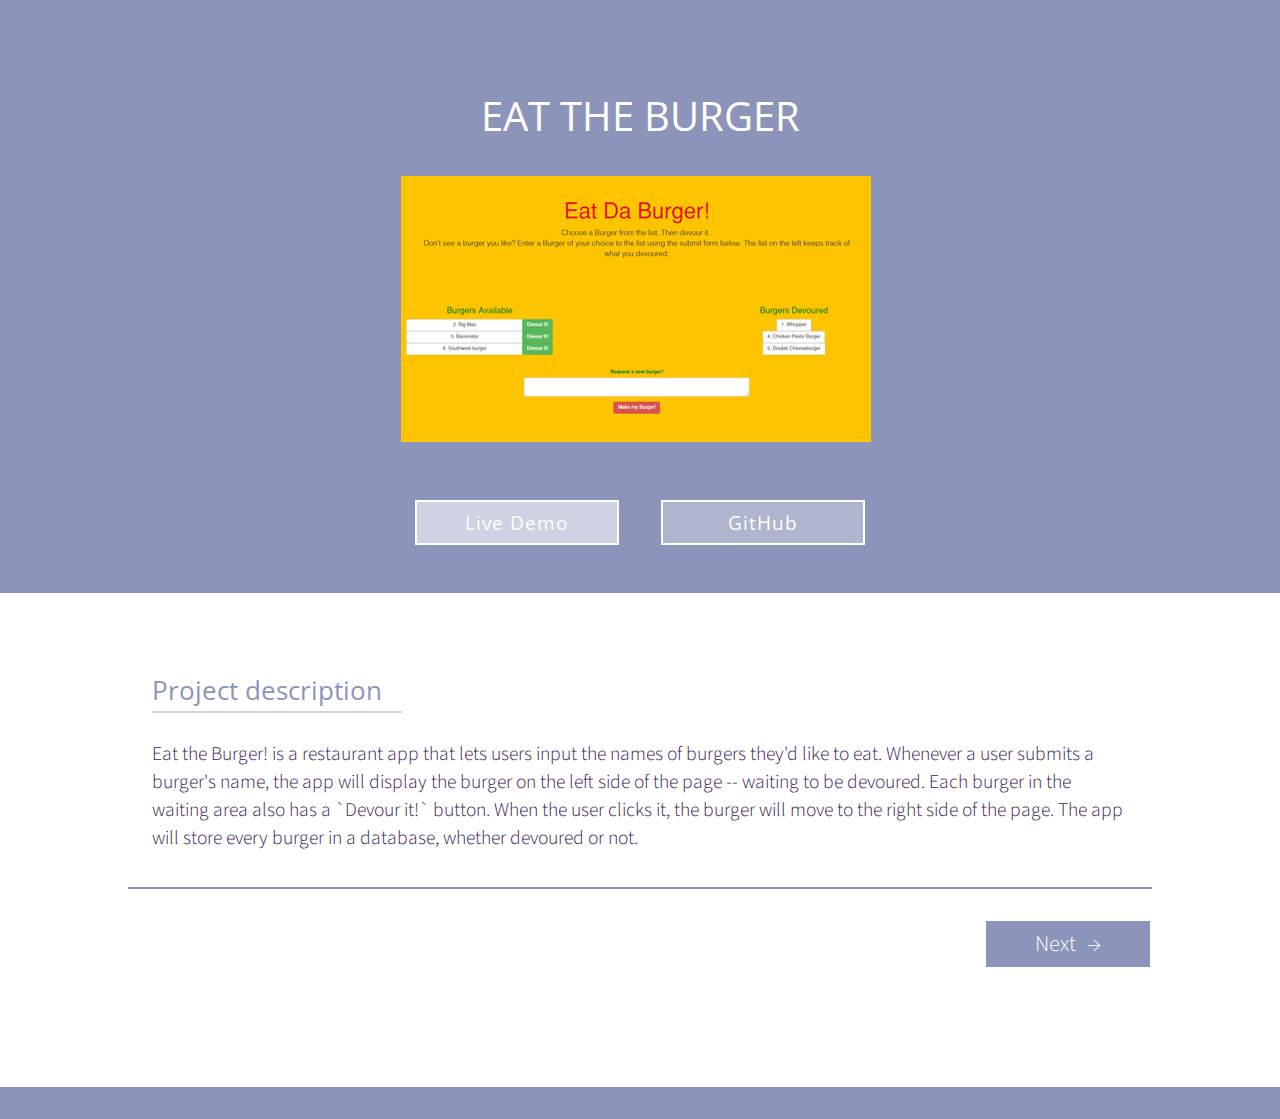
==== burger.html @ 5f02c04b "burger app added" ====
<!DOCTYPE html>
<html lang="en">

<head>
  <meta charset="utf-8">

  <meta http-equiv="X-UA-Compatible" content="IE=10; IE=11; IE=edge">
  <meta name="viewport" content="width=device-width, initial-scale=1">
  <meta name="description" content="Front End Developer portfolio website.">
  <meta name="author" content="Hailey Halterman">

  <title>Hailey Halterman | Front End Developer Portfolio</title>

  <link rel="shortcut icon" href="assets/images/favicon.ico" type="image/x-icon" /><!-- Favicon -->

  <link rel="stylesheet" type="text/css" href="assets/css/reset.css" />
  <link rel="stylesheet" media="screen" href="assets/css/font-awesome.min.css" /><!-- font-awesome icons stylesheet -->
  <link rel="stylesheet" type="text/css" href="assets/css/styles.css" /><!-- main stylesheet -->
  <link rel="stylesheet" media="screen" href="assets/css/animations.css" /><!-- animations stylesheet -->
  <link rel="stylesheet" type="text/css" href="assets/css/project-styles.css" /><!-- project page stylesheet -->

  <link rel="stylesheet" media="screen and (min-width: 320px) and (max-width: 1024px)" href="assets/css/project_media_small.css" /><!-- project mobile stylesheet -->
  <link rel="stylesheet" media="screen and (min-width: 320px) and (max-width: 1024px) and (orientation: landscape)"
    href="assets/css/project_media_small_landscape.css" /><!-- project mobile stylesheet -->

  <link href="https://fonts.googleapis.com/css?family=Open+Sans:300,400" rel="stylesheet">
  <link href="https://fonts.googleapis.com/css?family=Source+Sans+Pro:300,400" rel="stylesheet">

</head>

<body id="body-project">
  <!-- Navigation -->
  <nav class="nav">
    <a href="index.html#header" class="nav__logo__link"><img class="nav__logo" src="assets/images/logo.png" alt="logo"></a>
    <span class="hamburger__name">menu</span>
    <svg width="35px" height="35px" class="nav__hamburger">
      <path d="M 5 5 L 33 5" class="hamburger"></path>
      <path d="M 5 15 L 33 15" class="hamburger"></path>
      <path d="M 5 25 L 33 25" class="hamburger"></path>
    </svg>
  </nav>
  <div class="nav-menu">
    <div class="nav-menu__cross">
      <svg width="43px" height="35px">
        <path d="M 5 5 L 30 29" class="nav-menu__cross-line"></path>
        <path d="M 5 29 L 30 5" class="nav-menu__cross-line"></path>
      </svg>
    </div>
    <ul class="nav-menu__list">
      <li class="nav-menu__list-item">
        <a href="index.html#header" class="nav-menu__link">Home</a>
      </li>
      <li class="nav-menu__list-item">
        <a href="index.html#about" class="nav-menu__link">About</a>
      </li>
      <li class="nav-menu__list-item">
        <a href="index.html#portfolio" class="nav-menu__link">Portfolio</a>
      </li>
      <li class="nav-menu__list-item">
        <a href="index.html#contact" class="nav-menu__link">Contact</a>
      </li>
    </ul>
    <hr class="nav-menu__separator">
    <p class="nav-menu__text">I am a front-end developer and designer based in Cleveland, Ohio.</p>
    <p class="nav-menu__text">440.225.3656</p>
    <p class="nav-menu__email">
      <a href="mailto:hhalter@bgsu.edu" class="nav-menu__link--email">hhalter@bgsu.edu</a>
    </p>
    <div class="nav-menu__social-btn">
      <a href="https://github.com/hhalterman" target="_blank"><span class="fa fa-github fa-2x"></span></a>
      <a href="https://www.linkedin.com/in/hailey-halterman" target="_blank"><span class="fa fa-linkedin-square fa-2x"></span></a>
    </div>
  </div>
  <div class="project__container">
    <!-- Header -->
    <header class="project__header">
      <h2 class="project__title project__title--white">Eat the Burger</h2>
      <img src="assets/images/burger.png" alt="header image" />
      <div class="project__buttons-container">
        <a href="https://obscure-beyond-92895.herokuapp.com/index" target="_blank" class="project__header__btn">Live Demo</a>
        <a href="https://github.com/hhalterman/burger" target="_blank" class="project__header__btn">GitHub</a>
      </div>
    </header>
    <!-- Main -->
    <main class="project__main-container">
      <div class="project__flex">
        <!-- Project Description -->
        <div class="project__flex__item">
          <h2 class="project__flex__title">Project description</h2>
          <p class="project__flex__text">Eat the Burger! is a restaurant app that lets users input the names of burgers they'd like to eat. Whenever a user submits a burger's name, the app will display the burger on the left side of the page -- waiting to be devoured. Each burger in the waiting area also has a `Devour it!` button. When the user clicks it, the burger will move to the right side of the page. The app will store every burger in a database, whether devoured or not.</p>
        </div>
      </div>
      <a href="routevisor.html" class="project__main__btn project__main__btn--next">Next<span class="project__main__btn__arrow">&rarr;</span></a>
    </main>
    <!-- Footer -->
    <footer class="footer">
      <div class="footer__info__container">
        <h2 class="footer__copyright">&copy; Hailey Halterman 2019</h2>
        <!-- footer navigation -->
        <ul class="footer-menu__list">
          <li class="footer-menu__list-item">
            <a href="index.html#about" class="footer-menu__link">About</a>
          </li>
          <li class="footer-menu__list-item">
            <a href="index.html#portfolio" class="footer-menu__link">Portfolio</a>
          </li>
          <li class="footer-menu__list-item">
            <a href="index.html#contact" class="footer-menu__link">Contact</a>
          </li>
        </ul>
        <!-- footer social buttons -->
        <div class="footer__social-btn">
          <a href="https://github.com/hhalterman" target="_blank"><span class="fa fa-github fa-2x"></span></a>
          <a href="https://www.linkedin.com/in/hailey-halterman" target="_blank"><span class="fa fa-linkedin-square fa-2x"></span></a>
        </div>
      </div>
    </footer>
  </div>

  <script type="text/javascript" src="https://cdnjs.cloudflare.com/ajax/libs/jquery/3.1.0/jquery.min.js"></script>
  <script type="text/javascript" src="assets/js/scripts.js"></script><!-- Custom JavaScript -->

</body>

</html>
---- assets/css/styles.css ----
/***  General styles  ***/

body {
  margin: 0;
  padding: 0;
  background-color:  #a59ac4;
  overflow-x: hidden;
}
li {
  list-style-type: none;
}
a {
  text-decoration: none;
  color: #fff;
}

/* Icons */
.fa.fa-github,
.fa.fa-linkedin-square {
  display: inline-block;
  margin: 0 5px;
  color: #cfd2e2;
  transition: all 0.2s linear;
}
.fa:hover {
  color: #fff;
}
.fa-2x {
  font-size: 1.5em;
}

/* Titles */
.portfolio__title,
.contact__title {
  width: 100%;
  margin: 0;
  padding: 2em 0 1em;
  color: #807276;
  font-size: 2.5em;
  font-family: 'Open Sans', sans-serif;
  font-weight: 400;
  text-align: center;
  text-transform: uppercase;
}
.about__title {
  width: 100%;
  margin: 0;
  padding: 2em 0 1em;
  color: #fff;
  font-size: 2.5em;
  font-family: 'Open Sans', sans-serif;
  font-weight: 400;
  text-align: center;
  text-transform: uppercase;
}
.title--white {
  color: #fff;
}


/***  Navigation  ***/
.nav {
  max-width: 100%;
  height: 50px;
  margin: 0 auto;
  background-color: #3b2153;
  opacity: 0;
  position: fixed;
  top: 0;
  left: 0;
  right: 0;
  z-index: 5;
}
.nav__logo {
  max-width: 30px;
  height: auto;
  position: relative;
  top: 0.5em;
  left: 0.5em;
}
.nav__hamburger {
  position: absolute;
  top: 0.6em;
  right: 0.8em;
  cursor: pointer;
  opacity: 1;
}
.hamburger {
  stroke: #fff;
  stroke-width: 3;
  stroke-linecap: round;
}
.hamburger__name {
  padding: 5px;
  position: absolute;
  bottom: 1em;
  right: 4.4em;
  font-size: 0.75em;
  font-family: 'Open Sans', sans-serif;
  font-weight: 600;
  color: #fff;
  border-right: 2px solid #fff;
  text-transform: uppercase;
  letter-spacing: 2px;
}
.nav-menu {
  width: 0;
  height: 100%;
  background-color: #60689f;
  background: linear-gradient(to top, #60689f, #aba5ac);
  position: fixed;
  top: 0;
  right: 0;
  bottom: 0;
  z-index: 5;
  transition: all 0.5s linear;
}
.nav-menu__cross {
  display: none;
  position: absolute;
  top: 0.8em;
  right: 0.6em;
  opacity: 0;
  cursor: pointer;
  z-index: 6;
}
.nav-menu__cross-line {
  stroke: #cfd2e2;
  stroke-width: 3;
  stroke-linecap: round;
}
.nav-menu__list {
  padding-top: 1.2em;
  margin-left: -0.7em;
}
.nav-menu__list-item {
  color: #fff;
  font-size: 1.2em;
  font-family: 'Open Sans', sans-serif;
  font-weight: 400;
  line-height: 1.8em;
  position: relative;
  opacity: 0;
}
.nav-menu__link {
  color: #fff;
  transition: all 0.1s linear;
}
.nav-menu__link:hover {
  color: #cfd2e2;
}
.nav-menu__separator {
  width: 76%;
  margin: 2em auto;
  height: 1px;
  background-color: #cfd2e2;
  border: none;
  opacity: 0;
}
.nav-menu__text,
.nav-menu__email {
  margin: 2em;
  width: 200px;
  color: #fff;
  font-size: 1.2em;
  font-family: 'Open Sans', sans-serif;
  font-weight: 400;
}
.nav-menu__link--email {
  color: #cfd2e2;
  transition: all 0.1s linear;
}
.nav-menu__link--email:hover {
  color: #fff;
}
.nav-menu__social-btn {
  margin: 2em 1.3em;
  width: 250px;
  opacity: 0;
}

/***  Header  ***/
.header {
  background-image: url(../images/header_background.png);
  background-size: 100%;
  height: 500px;
  text-align: center;
  position: relative;
  z-index: 2;
  opacity: 0;
  overflow: hidden;
}
.header__title {
  display: inline-block;
  background-color: #aba5ac;
  padding: 0 15px;
  color: #fff;
  font-size: 2.9em;
  font-family: 'Open Sans', sans-serif;
  font-weight: 800;
  text-transform: uppercase;
  opacity: 0;
  position: absolute;
  top: 2em;
  left: 50%;
  -webkit-transform: translateX(-50%);
          transform: translateX(-50%);
}
.header__subtitle {
  display: inline-block;
  background-color: #fff;
  padding: 3px 15px;
  color: #aba5ac;
  font-size: 1.8em;
  font-family: 'Open Sans', sans-serif;
  font-weight: 400;
  letter-spacing: 1px;
  opacity: 0;
  position: absolute;
  top: 6em;
  left: 50%;
  -webkit-transform: translateX(-50%);
          transform: translateX(-50%);
}
.header__btn {
  border: 4px solid #fff;
  border-bottom-color: transparent;
  border-top-color: transparent;
  width: 220px;
  background-color: #aba5ac;
  border-radius: 25px;
  padding: 5px 0;
  color: #fff;
  font-size: 1.3em;
  font-family: 'Open Sans', sans-serif;
  font-weight: 400;
  letter-spacing: 1px;
  opacity: 0;
  position: absolute;
  bottom: 8em;
  left: 50%;
  -webkit-transform: translateX(-50%);
          transform: translateX(-50%);
  transition: all .3s linear;
}
.header__btn:hover {
  background-color: #fff;
  color: #3b2153;
}


/*** Main section ***/
.main-container {
  opacity: 0;
  z-index: 1;
  position: relative;
  z-index: 1;
}

/*** About section ***/
.about {
  background-color: #3b2153;
}
.about__info__container {
  display: -webkit-box;
  display: -ms-flexbox;
  display: flex;
  -webkit-box-pack: center;
      -ms-flex-pack: center;
          justify-content: center;
  padding: 0 2em 3em;
}
.about__text {
  min-width: 300px;
  max-width: 560px;
  box-sizing: content-box;
  background-color: #a59ac4;
  padding: 0 2em 0;
}
.about__text__description {
  font-family: 'Source Sans Pro', sans-serif;
}
.about__text__description:first-of-type {
  padding-bottom: 1em;
  color: #fff;
  font-size: 1.6em;
  font-weight: 400;
  border-bottom: 1px solid #fff;
}
.about__text__description:last-of-type {
  color: #fff;
  font-size: 1.3em;
  font-weight: 300;
}
.about__img__container {
  background-color: #a59ac4;
}
.about__img {
  display: block;
  max-width: 350px;
  max-height: 350px;
  border-radius: 50%;
  padding: 15px;
}
.about__img__mobile {
  display: none;
}

/*** Portfolio ***/

.portfolio {
  padding: 0 2em 3em;
  background-color: #fff;
  z-index: 4;
}
.portfolio__description {
  max-width: 65%;
  margin: 0 auto 2em;
  color: #3b2153;
  font-size: 1.2em;
  font-family: 'Source Sans Pro', sans-serif;
  font-weight: 300;
  text-align: center;
}
.portfolio__nav__container {
  max-width: 918px;
  margin: 0 auto 0.5em;
  display: -webkit-box;
  display: -ms-flexbox;
  display: flex;
  -webkit-box-pack: center;
      -ms-flex-pack: center;
          justify-content: center;
  -ms-flex-wrap: wrap;
      flex-wrap: wrap;
  background-color: #7078a9;
}
.portfolio__nav__btn {
  width: 128px;
  margin: 1em 0.8em 0.8em;
  padding: 0 5px 4px;
  background-color: transparent;
  color: #fff;
  font-size: 1.1em;
  font-family: 'Open Sans', sans-serif;
  font-weight: 400;
  text-align: center;
  border: none;
  position: relative;
}
.portfolio__nav__btn:before,
.portfolio__nav__btn:after  {
  content: "";
  position: absolute;
  top: -13%;
  left: 50%;
  -webkit-transform: translateX(-50%);
          transform: translateX(-50%);
  border-width: 0;
  border-style: solid;
  border-color: #fff;
  width: 128px;
  height: 115%;
  transition: all .3s linear;
}
.portfolio__nav__btn:before {
  border-top-width: 2px;
  border-left-width: 2px;
}
.portfolio__nav__btn:after {
  border-bottom-width: 2px;
  border-right-width: 2px;
}
.portfolio__nav__btn:hover.portfolio__nav__btn:before,
.portfolio__nav__btn:hover.portfolio__nav__btn:after {
  width: 70%;
  height: 0%;
}
.portfolio__nav__btn:hover.portfolio__nav__btn:after {
  top: 100%;
}
.portfolio__items-container {
  max-width: 932px;
  margin: 0 auto;
  background-color: #fff;
  display: -webkit-box;
  display: -ms-flexbox;
  display: flex;
  -webkit-box-pack: center;
      -ms-flex-pack: center;
          justify-content: center;
  -ms-flex-wrap: wrap;
      flex-wrap: wrap;
  overflow: hidden;
}
.portfolio__item {
  display: block;
  margin: 0.5em;
  width: 450px;
  height: 320px;
  background-color: #7078a9;
  position: relative;
  overflow: hidden;
  float: left;
}
.portfolio__item__info {
  margin: 0.2em 0 0;
  color: #fff;
  font-size: 1.4em;
  font-family: 'Open Sans', sans-serif;
  font-weight: 300;
  text-align: center;
}
.portfolio__item__info:hover {
  color: #3b2153;
  font-weight: 300;
}
.portfolio__item__thumbnail {
  width: 100%;
  border-bottom: 1px solid #cfd2e2;
  -webkit-transform: translateY(0%);
          transform: translateY(0%);
  transition: all 0.6s linear;
  z-index: 4;
}


/*** Contact ***/
.contact {
  padding: 0 0 3em;
  background-color: #a59ac4;
  text-align: center;
}
.contact__description {
  margin: 0 auto;
  color: #fff;
  font-size: 1.4em;
  font-family: 'Source Sans Pro', sans-serif;
  font-weight: 300;
  margin-bottom: .8em;
}
.contact__link {
  color: #fff;
  display: inline-block;
  font-size: 2em;
  font-family: 'Open Sans', sans-serif;
  font-weight: 400;
  border-bottom: 1px solid #fff;
  transition: all 0.1s linear;
}
.contact__envelope {
  background-size: 550px;
  height: 400px;
}
.contact__social-btn__container {
  display: block;
  width: 390px;
  margin: 3em auto 0;
}
.contact__btn__link:first-child{
  margin-left: -1.5em;
}
.contact__social-btn {
  display: inline-block;
  width: 25px;
  height: 23px;
  padding: 10px;
  background-color: rgba(255,255,255, 0.3);
  border-radius: 25px;
  border: 4px solid rgba(255,255,255, 1);
  border-bottom-color: transparent;
  border-top-color: transparent;
  transition: all 0.3s linear;
  margin-left: -1.3em;
}
.contact__social-btn__container .fa.fa-github,
.contact__social-btn__container .fa.fa-linkedin-square {
  color: #fff;
  position: relative;
  left: 1.02em;
  top: -0.67em;
}
.contact__social-btn:hover {
  -webkit-transform: rotate(180deg);
          transform: rotate(180deg);
}

/***  Footer  ***/
.footer {
  border-top: 2px solid #cfd2e2;
  height: 100px;
  background-color: #3b2153;
  opacity: 0;
  position: relative;
  top: 2em;
}
.footer__info__container {
  margin: 1.5em 4em 1em;
  display: -webkit-box;
  display: -ms-flexbox;
  display: flex;
  -ms-flex-pack: distribute;
      justify-content: space-around;
  -webkit-box-align: center;
      -ms-flex-align: center;
          align-items: center;
}
.footer__copyright {
  -webkit-box-flex: 2;
      -ms-flex: 2;
          flex: 2;
  margin: 0;
  color: #cfd2e2;
  font-family: "Open Sans", sans-serif;
  font-size: 1.1em;
  font-weight: 400;
}
.footer-menu__list {
  -webkit-box-flex: 2;
      -ms-flex: 2;
          flex: 2;
  text-align: center;
  padding: 0;
}
.footer-menu__list-item {
  display: inline-block;
  margin: 0 0.5em;
  color: #fff;
  font-size: 1.1em;
  font-family: 'Open Sans', sans-serif;
  font-weight: 400;
  opacity: 1;
}
.footer-menu__link {
  color: #cfd2e2;
  -webkit-transform: none;
          transform: none;
  transition: all 0.1s linear;
}
.footer-menu__link:hover {
  color: #fff;
}
.footer__social-btn {
  -webkit-box-flex: 2;
      -ms-flex: 2;
          flex: 2;
  opacity: 1;
  text-align: right;
}
---- assets/css/animations.css ----
/* Global */
.header,
.main-container,
.footer {
  -webkit-animation: fadeIn 0.5s 1s 1 forwards ease-in;
          animation: fadeIn 0.5s 1s 1 forwards ease-in;
}

/* Navigation */
.nav {
  -webkit-animation: slideInNav 1s 0.5s 1 forwards ease-in;
          animation: slideInNav 1s 0.5s 1 forwards ease-in;
}
.nav-menu__items__animation {
  -webkit-animation: slideInMenuItems 0.3s 1 forwards ease-in;
          animation: slideInMenuItems 0.3s 1 forwards ease-in;
}
.nav-menu__list-item:nth-child(2) {
  -webkit-animation-delay: 0.1s;
          animation-delay: 0.1s;
}
.nav-menu__list-item:nth-child(3) {
  -webkit-animation-delay: 0.2s;
          animation-delay: 0.2s;
}
.nav-menu__list-item:nth-child(4) {
  -webkit-animation-delay: 0.3s;
          animation-delay: 0.3s;
}
.nav-menu__separator {
  -webkit-animation-delay: 0.8s;
          animation-delay: 0.8s;
}
.nav-menu__text {
  -webkit-animation-delay: 1s;
          animation-delay: 1s;
}
.nav-menu__email {
  -webkit-animation-delay: 1.2s;
          animation-delay: 1.2s;
}
.nav-menu__social-btn {
  -webkit-animation-delay: 1.4s;
          animation-delay: 1.4s;
}
.nav-menu__cross__animation {
  -webkit-animation: fadeIn 0.5s 1 forwards linear;
          animation: fadeIn 0.5s 1 forwards linear;
  -webkit-animation-delay: 0.5s;
          animation-delay: 0.5s;
}

/* Header */
.header,
.header__title,
.header__subtitle,
.header__btn {
  -webkit-animation: fadeIn 0.5s 1s 1 forwards ease-in;
          animation: fadeIn 0.5s 1s 1 forwards ease-in;
}
.header__mouse__roll {
  -webkit-animation: roll 2s infinite normal forwards;
          animation: roll 2s infinite normal forwards;
}

/* Portfolio */
.portfolio__item__hide {
  -webkit-animation: itemHide 1.1s forwards cubic-bezier(.25,.1,.25,1);
          animation: itemHide 1.1s forwards cubic-bezier(.25,.1,.25,1);
}
.portfolio__item__show {
  -webkit-animation: itemShow 1.1s forwards cubic-bezier(.25,.1,.25,1);
          animation: itemShow 1.1s forwards cubic-bezier(.25,.1,.25,1);
}

/*** About me page ***/

.about-me__container {
  -webkit-animation: showAbout 0.5s forwards linear;
          animation: showAbout 0.5s forwards linear;
}
.about-me__skills__show {
  -webkit-animation: fadeIn .5s forwards linear;
          animation: fadeIn .5s forwards linear;
}
.about-me__skills__hide {
  -webkit-animation: fadeOut 1.5s forwards linear;
          animation: fadeOut 1.5s forwards linear;
}
.about-me__more.about__me__more__slide {
  -webkit-animation: slide 1s linear;
          animation: slide 1s linear;
}
/*** Project Page ***/

.project__container {
  -webkit-animation: showNextProject 0.5s forwards linear;
          animation: showNextProject 0.5s forwards linear;
}

/********** Animations ************/

/*  .nav  */
@-webkit-keyframes slideInNav {
  0% {
    -webkit-transform: translateY(-100%);
            transform: translateY(-100%);
    top: -58px;
    opacity: 0;
  }
  100% {
    -webkit-transform: translateY(0%);
            transform: translateY(0%);
    top: 0;
    opacity: 1;
  }
}
@keyframes slideInNav {
  0% {
    -webkit-transform: translateY(-100%);
            transform: translateY(-100%);
    top: -58px;
    opacity: 0;
  }
  100% {
    -webkit-transform: translateY(0%);
            transform: translateY(0%);
    top: 0;
    opacity: 1;
  }
}

/* .header__mouse__roll  */
@-webkit-keyframes roll {
  0% {
    -webkit-transform: translateX(-50%) translateY(0%) scale(1, 1);
            transform: translateX(-50%) translateY(0%) scale(1, 1);
    opacity: 0;
  }
  50% {
    -webkit-transform: translateX(-50%) translateY(7%) scale(1.3, 0.8);
            transform: translateX(-50%) translateY(7%) scale(1.3, 0.8);
    opacity: 1;
  }
  100% {
    -webkit-transform: translateX(-50%) translateY(10%) scale(1.3, 0.8);
            transform: translateX(-50%) translateY(10%) scale(1.3, 0.8);
    opacity: 0;
  }
}
@keyframes roll {
  0% {
    -webkit-transform: translateX(-50%) translateY(0%) scale(1, 1);
            transform: translateX(-50%) translateY(0%) scale(1, 1);
    opacity: 0;
  }
  50% {
    -webkit-transform: translateX(-50%) translateY(7%) scale(1.3, 0.8);
            transform: translateX(-50%) translateY(7%) scale(1.3, 0.8);
    opacity: 1;
  }
  100% {
    -webkit-transform: translateX(-50%) translateY(10%) scale(1.3, 0.8);
            transform: translateX(-50%) translateY(10%) scale(1.3, 0.8);
    opacity: 0;
  }
}

/*  .nav-menu  */
@-webkit-keyframes slideInMenuItems {
  0% {
    -webkit-transform: scale3d(0.5);
            transform: scale3d(0.5);
    top: 1em;
    opacity: 0;
  }
  100% {
    -webkit-transform: scale3d(1);
            transform: scale3d(1);
    top: 0;
    opacity: 1;
  }
}
@keyframes slideInMenuItems {
  0% {
    -webkit-transform: scale3d(0.5);
            transform: scale3d(0.5);
    top: 1em;
    opacity: 0;
  }
  100% {
    -webkit-transform: scale3d(1);
            transform: scale3d(1);
    top: 0;
    opacity: 1;
  }
}

/*  add opacity  */
@-webkit-keyframes fadeIn {
  0% {
    opacity: 0;
  }
  100% {
    opacity: 1;
  }
}
@keyframes fadeIn {
  0% {
    opacity: 0;
  }
  100% {
    opacity: 1;
  }
}

/*  remove opacity  */
@-webkit-keyframes fadeOut {
  0% {
    opacity: 1;
  }
  100% {
    opacity: 0;
  }
}
@keyframes fadeOut {
  0% {
    opacity: 1;
  }
  100% {
    opacity: 0;
  }
}

/* .portfolio__item */
@-webkit-keyframes itemHide {
  0% {
    -webkit-transform: translateX(0%) scale(1, 1);
            transform: translateX(0%) scale(1, 1);
    opacity: 1;
  }
  100% {
    -webkit-transform: translateX(-20%) scale(.8, .8);
            transform: translateX(-20%) scale(.8, .8);
    opacity: 0.6;
  }
}
@keyframes itemHide {
  0% {
    -webkit-transform: translateX(0%) scale(1, 1);
            transform: translateX(0%) scale(1, 1);
    opacity: 1;
  }
  100% {
    -webkit-transform: translateX(-20%) scale(.8, .8);
            transform: translateX(-20%) scale(.8, .8);
    opacity: 0.6;
  }
}
@-webkit-keyframes itemShow {
  0% {
    -webkit-transform: translateX(-20%) scale(.8, .8);
            transform: translateX(-20%) scale(.8, .8);
    opacity: 0.6;
  }
  100% {
    -webkit-transform: translateX(0%) scale(1, 1);
            transform: translateX(0%) scale(1, 1);
    opacity: 1;
  }
}
@keyframes itemShow {
  0% {
    -webkit-transform: translateX(-20%) scale(.8, .8);
            transform: translateX(-20%) scale(.8, .8);
    opacity: 0.6;
  }
  100% {
    -webkit-transform: translateX(0%) scale(1, 1);
            transform: translateX(0%) scale(1, 1);
    opacity: 1;
  }
}

/* about-me */
@-webkit-keyframes slide {
  0%, 100% {
    right: 0;
  }
  50% {
    right: -100%;
  }
}
@keyframes slide {
  0%, 100% {
    right: 0;
  }
  50% {
    right: -100%;
  }
}
@-webkit-keyframes showAbout {
  0% {
    visibility: hidden;
    opacity: 0;
    -webkit-transform: scale(0.8);
            transform: scale(0.8);
  }
  100% {
    -webkit-transform: scale(1);
            transform: scale(1);
    visibility: visible;
    opacity: 1;
  }
}
@keyframes showAbout {
  0% {
    visibility: hidden;
    opacity: 0;
    -webkit-transform: scale(0.8);
            transform: scale(0.8);
  }
  100% {
    -webkit-transform: scale(1);
            transform: scale(1);
    visibility: visible;
    opacity: 1;
  }
}

/* Project page */
@-webkit-keyframes showNextProject {
  0% {
    visibility: visible;
    opacity: 0;
    -webkit-transform: scale(0.8);
            transform: scale(0.8);
  }
  100% {
    visibility: visible;
    opacity: 1;
    -webkit-transform: scale(1);
            transform: scale(1);
  }
}
@keyframes showNextProject {
  0% {
    visibility: visible;
    opacity: 0;
    -webkit-transform: scale(0.8);
            transform: scale(0.8);
  }
  100% {
    visibility: visible;
    opacity: 1;
    -webkit-transform: scale(1);
            transform: scale(1);
  }
}
---- assets/css/project-styles.css ----
body {
  background-color: #8d94ba;
  overflow-x: hidden;
}
.project__container {
  background-color: #fff;
}
.project__header {
  padding-top: 3em;
  max-width: 100%;
  height: auto;
  background-color: #8d94ba;
  text-align: center;
}
.project__title {
  margin: 0 auto;
  padding-top: 1em;
  color: #cfd2e2;
  font-size: 2.5em;
  font-family: 'Open Sans', sans-serif;
  font-weight: 400;
  text-align: center;
  text-transform: uppercase;
}
.project__title--white {
  color: #fff;
}
.project__title__dot {
  display: inline-block;
  width: 10px;
  height: 10px;
  margin-left: 5px;
  background-color: #cfd2e2;
}
.project__title__dot--white {
  background-color: #fff;
}
.project__description {
  display: inline-block;
  margin-bottom: 0;
  padding: 0 0.2em 0.2em;
  color: #fff;
  font-size: 1.5em;
  font-family: 'Open Sans', sans-serif;
  font-weight: 300;
  border-bottom: 1px solid #fff;
}
.project__header__img {
  max-width: 60%;
  display: block;
  margin: 0 auto;
  transition: all .3s linear;
}
.project__buttons-container {
  max-width: 100%;
  margin: 0 auto 2em;
  text-align: center;
}
.project__header__btn {
  border: 2px solid #fff;
  display: inline-block;
  width: 200px;
  background-color: rgba(255,255,255,0.3);
  margin: 1em 1em 2.5em;
  padding: 7px 0;
  color: #fff;
  font-size: 1.2em;
  font-family: 'Open Sans', sans-serif;
  font-weight: 400;
  letter-spacing: 1px;
  transition: all .3s linear;
  text-align: center;
}
.project__header__btn:hover {
  box-shadow: 0 3px 5px -3px #333,
              inset 0 -50px 0 0  #cfd2e2;
  color: #fff;
}
.project__header__btn:first-of-type {
  background-color: #cfd2e2;
}
.project__header__btn:first-of-type.project__header__btn:hover {
  background-color: transparent;
  box-shadow: 0 3px 5px -3px #333,
              inset 0 -50px 0 0 rgba(255,255,255,0.3);
  color: #fff;
}
.project__main-container {
  background-color: #fff;
  padding-bottom: 4em;
  position: relative;
}
.project__flex {
  margin: 4em 8em 2em;
  display: -webkit-box;
  display: -ms-flexbox;
  display: flex;
  -webkit-box-pack: center;
      -ms-flex-pack: center;
          justify-content: center;
  -ms-flex-wrap: wrap;
      flex-wrap: wrap;
}
.project__flex__item {
  padding: 1em 1.5em;
  border-bottom: 2px solid #8d94ba;
}
.project__flex__item:nth-child(1) {
  -webkit-box-flex: 6;
      -ms-flex: 6;
          flex: 6;
}
.project__flex__item:nth-child(2) {
  -webkit-box-flex: 4;
      -ms-flex: 4;
          flex: 4;
}
.project__flex__title {
  margin: 0 0 0.3em;
  display: inline-block;
  padding: 0 0.8em 0.1em 0;
  border-bottom: 2px solid #cfd2e2;
  color: #8d94ba;
  font-size: 1.6em;
  font-family: 'Open Sans', sans-serif;
  font-weight: 400;
}
.project__flex__text {
  font-family: 'Source Sans Pro', sans-serif;
  font-weight: 300;
  color: #3b2153;
  font-size: 1.22em;
}
.project__flex__skill {
  display: inline-block;
  margin: 5px;
  padding: 4px 10px 5px;
  font-size: 0.9em;
  font-weight: 400;
  background-color: #8d94ba;
  border-radius: 5px;
  color: #fff;
}
.project__flex__skill--pink {
  background-color: #cfd2e2;
}
.project__main__btn {
  width: 160px;
  padding: 5px 0;
  font-family: 'Source Sans Pro', sans-serif;
  font-weight: 300;
  background-color: #8d94ba;
  color: #fff;
  font-size: 1.4em;
  text-align: center;
  border: 2px solid #8d94ba;
  position: absolute;
  transition: all 0.2s linear;
}
.project__main__btn:hover {
  background-color: #fff;
  color: #cfd2e2;
}
.project__main__btn--previous {
  left: 5.8em;
}
.project__main__btn--next {
  right: 5.8em;
}
.project__main__btn--previous .project__main__btn__arrow {
  margin-left: 0;
  margin-right: 0.5em;
}
.project__main__btn--next .project__main__btn__arrow {
  margin-left: 0.5em;
  margin-right: 0;
}
---- assets/css/project_media_small.css ----
@media screen and (min-width: 320px)
              and (max-width: 1024px) {
  .nav-menu__list {
    margin-left: -1em;
  }
  .nav-menu__text,
  .nav-menu__email {
    margin-left: 1.5em;
    font-size: 1em;
  }
  .nav-menu__separator {
    width: 82%;
  }
  .nav-menu__social-btn {
    margin-left: 1em;
  }
  .nav-menu .fa-2x {
    font-size: 1.9em;
  }
  .project__header {
    padding-bottom: 2em;
  }
  .project__header__img {
    max-width: 100%;
  }
  .project__title {
   max-width: 90%;
  }
  .project__description {
    max-width: 85%;
    font-size: 1.3em;
    border: none;
    position: relative;
    z-index: 2;
  }
  .project__buttons-container {
    margin-bottom: 0;
  }
  .project__header__btn {
    width: 130px;
    margin: 0.5em;
    font-size: 1em;
  }
  .project__flex {
    margin: 2em 1em 1em;
  }
  .project__flex__item {
    min-width: 90%;
  }
  .project__flex__item:nth-child(1) {
    padding-bottom: 0;
    border-bottom: none;
  }
  .project__flex__title {
    font-size: 1.9em;
  }
  .project__flex__text {
    font-size: 1.3em;
  }
  .project__main__btn {
    width: 130px;
    font-size: 1.3em;
  }
  .project__main__btn--previous {
    left: 0.8em;
  }
  .project__main__btn--next {
    right: 0.8em;
  }
  .footer {
    height: 170px;
  }
  .footer__info__container {
    margin: 1.5em 1em 1em;
    display: -webkit-box;
    display: -ms-flexbox;
    display: flex;
    -webkit-box-orient: vertical;
    -webkit-box-direction: normal;
        -ms-flex-direction: column;
            flex-direction: column;
  }
  .footer__copyright,
  .footer-menu__list {
    -webkit-box-flex: 4;
        -ms-flex: 4;
            flex: 4
  }
  .footer__social-btn {
    -webkit-box-flex: 5;
        -ms-flex: 5;
            flex: 5;
  }
}
---- assets/css/project_media_small_landscape.css ----
@media screen and (min-width: 320px)
              and (max-width: 1024px)
              and (orientation: landscape) {
  .nav-menu__text {
    display: none;
  }
  .project__description {
    margin-bottom: 0;
  }
  .project__header__img {
    margin-top: -2em;
  }
  .project__flex {
    margin-left: 3em;
    margin-right: 3em;
  }
}
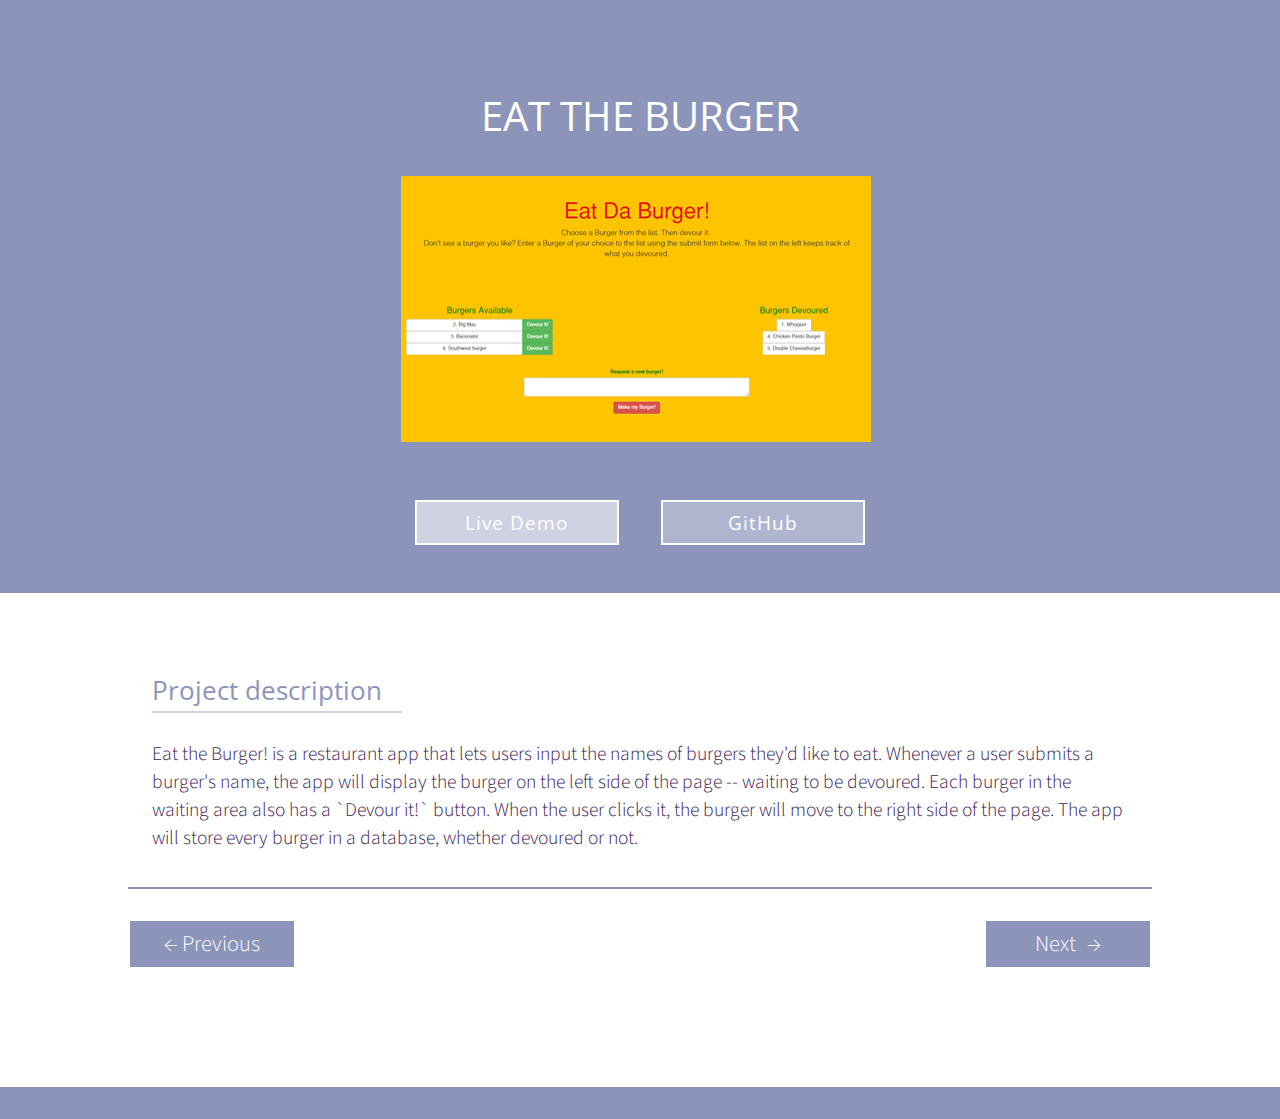
==== commit c53419e6: "scraper added & previous buttons to each page" ====
--- a/burger.html
+++ b/burger.html
@@ -90,7 +90,8 @@
           <p class="project__flex__text">Eat the Burger! is a restaurant app that lets users input the names of burgers they'd like to eat. Whenever a user submits a burger's name, the app will display the burger on the left side of the page -- waiting to be devoured. Each burger in the waiting area also has a `Devour it!` button. When the user clicks it, the burger will move to the right side of the page. The app will store every burger in a database, whether devoured or not.</p>
         </div>
       </div>
-      <a href="routevisor.html" class="project__main__btn project__main__btn--next">Next<span class="project__main__btn__arrow">&rarr;</span></a>
+      <a href="friend.html" class="project__main__btn project__main__btn--prev"> &larr; Previous<span class="project__main__btn__arrow"></span></a>
+      <a href="scraper.html" class="project__main__btn project__main__btn--next">Next<span class="project__main__btn__arrow">&rarr;</span></a>
     </main>
     <!-- Footer -->
     <footer class="footer">
--- a/assets/css/project-styles.css
+++ b/assets/css/project-styles.css
@@ -161,7 +161,7 @@
   background-color: #fff;
   color: #cfd2e2;
 }
-.project__main__btn--previous {
+.project__main__btn--prev {
   left: 5.8em;
 }
 .project__main__btn--next {
